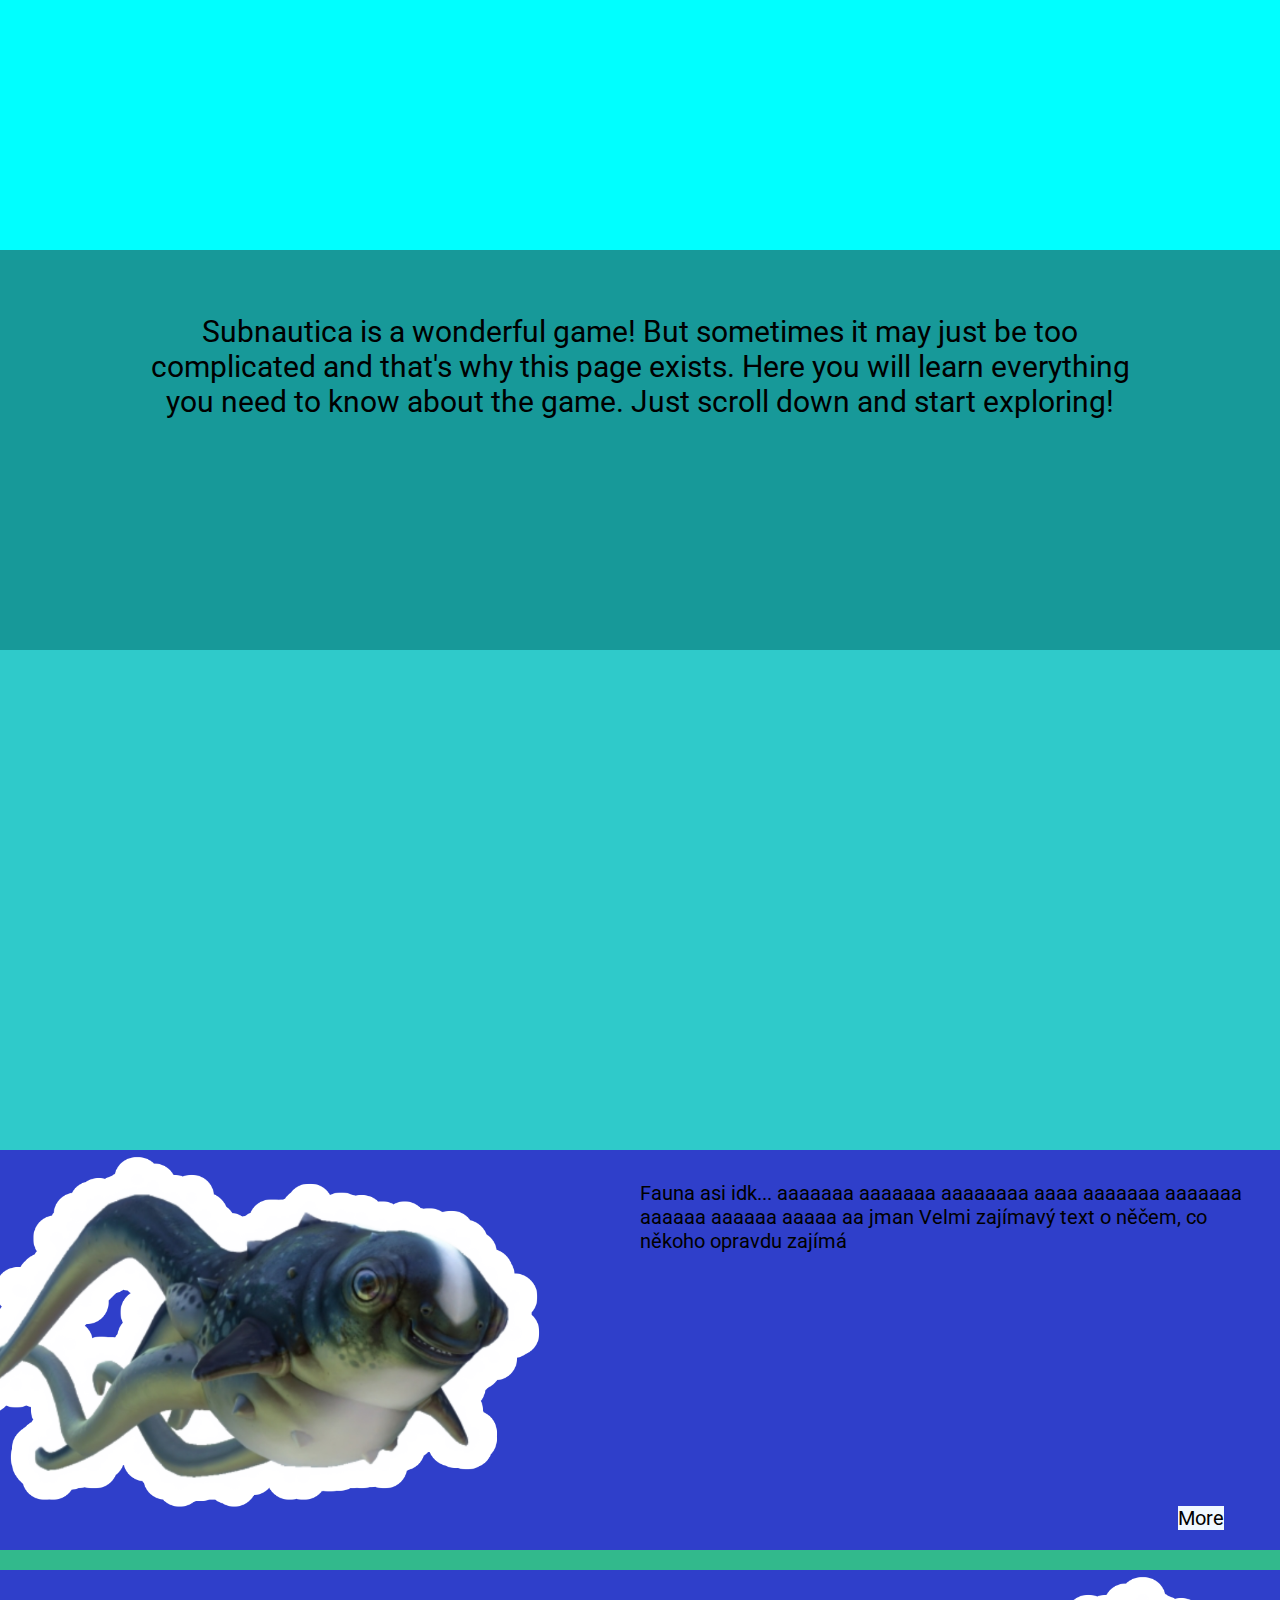
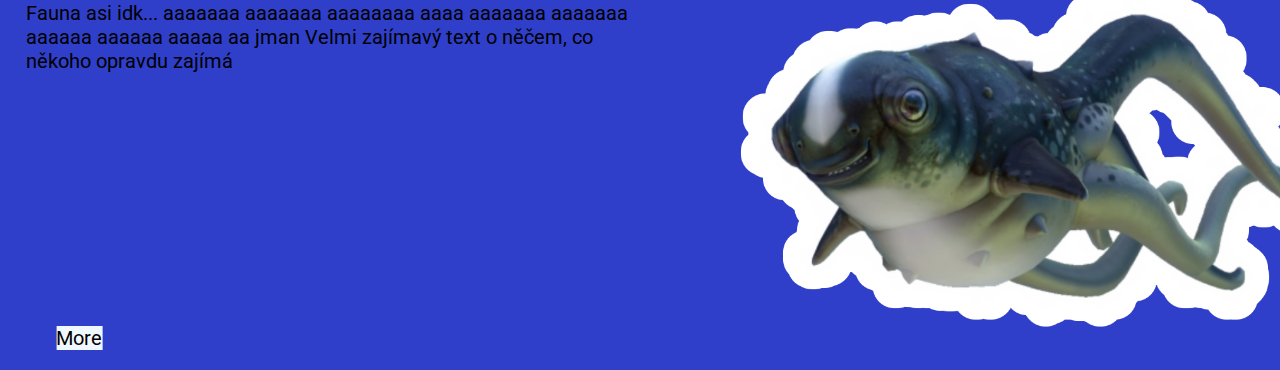
==== index.html @ 974065c9 "Added project files" ====
<!DOCTYPE html>
<html lang="en">

<head>
    <meta charset="UTF-8">
    <meta http-equiv="X-UA-Compatible" content="IE=edge">
    <meta name="viewport" content="width=device-width, initial-scale=1.0">

    <link rel="stylesheet" href="StyleMainPage.css">

    <link rel="preconnect" href="https://fonts.googleapis.com">
    <link rel="preconnect" href="https://fonts.gstatic.com" crossorigin>
    <link href="https://fonts.googleapis.com/css2?family=Roboto:ital,wght@0,400;0,700;1,400&display=swap"
        rel="stylesheet">

    <title>Main page</title>
</head>

<body>
    <div class="topImg"></div>
    <div class="mainText">
        <p>Subnautica is a wonderful game!
            But sometimes it may just be too complicated and that's why this page exists.
            Here you will learn everything you need to know about the game.
            Just scroll down and start exploring!</p>
    </div>
    <div class="bubbleTransition"></div>
    <div class="part">
        <div class="part_left">
            <img class="mirrorX" src="Subnautica Cuddlefish complete.png" alt="cuddlefish">
        </div>
        <div class="part_right">
            <p>Fauna asi idk... aaaaaaa aaaaaaa aaaaaaaa aaaa aaaaaaa aaaaaaa aaaaaa aaaaaa aaaaa aa jman
                Velmi zajímavý text o něčem, co někoho opravdu zajímá
            </p>
            <a href="Fauna.html">More</a>
        </div>
    </div>
    <div class="divider"></div>
    <div class="part mirrorX">
        <div class="part_left">
            <img class="mirrorX" src="Subnautica Cuddlefish complete.png" alt="cuddlefish">
        </div>
        <div class="part_right mirrorX">
            <p>Fauna asi idk... aaaaaaa aaaaaaa aaaaaaaa aaaa aaaaaaa aaaaaaa aaaaaa aaaaaa aaaaa aa jman
                Velmi zajímavý text o něčem, co někoho opravdu zajímá
            </p>
            <a class="mirroredPartButton"
                href="https://www.figma.com/file/M4hPvoYmBxfVzBdW6Xi5X7/Subnautica---Homepage?node-id=0%3A1">More</a>
        </div>
    </div>
</body>

</html>
---- StyleMainPage.css ----
*{
    font-family: 'Roboto', sans-serif;
}
p{
    margin: 0%;
    padding: 0%;
}
body{
    margin: 0px;
    padding: 0px;
}
.topImg{
    width: 100%;
    height: 250px;
    background-color: aqua;
}
.mainText{
    display: flex;
    width: 100%;
    height: 400px;

    justify-content: center;

    background-color: rgb(23, 153, 153);

    text-align: center;
}
.mainText > p{
    width: 80%;

    text-align: center;

    padding-top: 5%;

    font-size: 30px;
}
.bubbleTransition{
    width: 100%;
    height: 500px;
    background-color: rgb(47, 202, 202);
}

.part {
    display: flex;

    width: 100%;
    height: 400px;
    background-color: rgb(47, 63, 202);
}
.part > .part_left {
    width: 50%;
    height: 100%;
}
.part > .part_right {
    position: relative;
    width: 48%;
    height: 100%;
}
.part > .part_left > img {
    height: 90%;
    width: auto;

    margin-top: 1%;
    margin-left: -10%;
    overflow-x: hidden;
}
.part > .part_right > p {
    width: 100%;

    margin-top: 5%;

    font-size: 20px;
}
.part > .part_right > a {
    -webkit-appearance: button;
    -moz-appearance: button;
    appearance: button;

    text-decoration: none;
    color: initial;

    position: absolute;

    right: 5%;
    bottom: 5%;

    font-size: 20px;
    background-color: aliceblue;
    width: fit-content;
}
.part > .part_right > .mirroredPartButton {
    left: 5%;
    bottom: 5%;
}
.divider {
    width: 100%;
    height: 20px;
    background-color: rgb(50, 185, 140);
}
.mirrorX {
    transform: scaleX(-1);
}
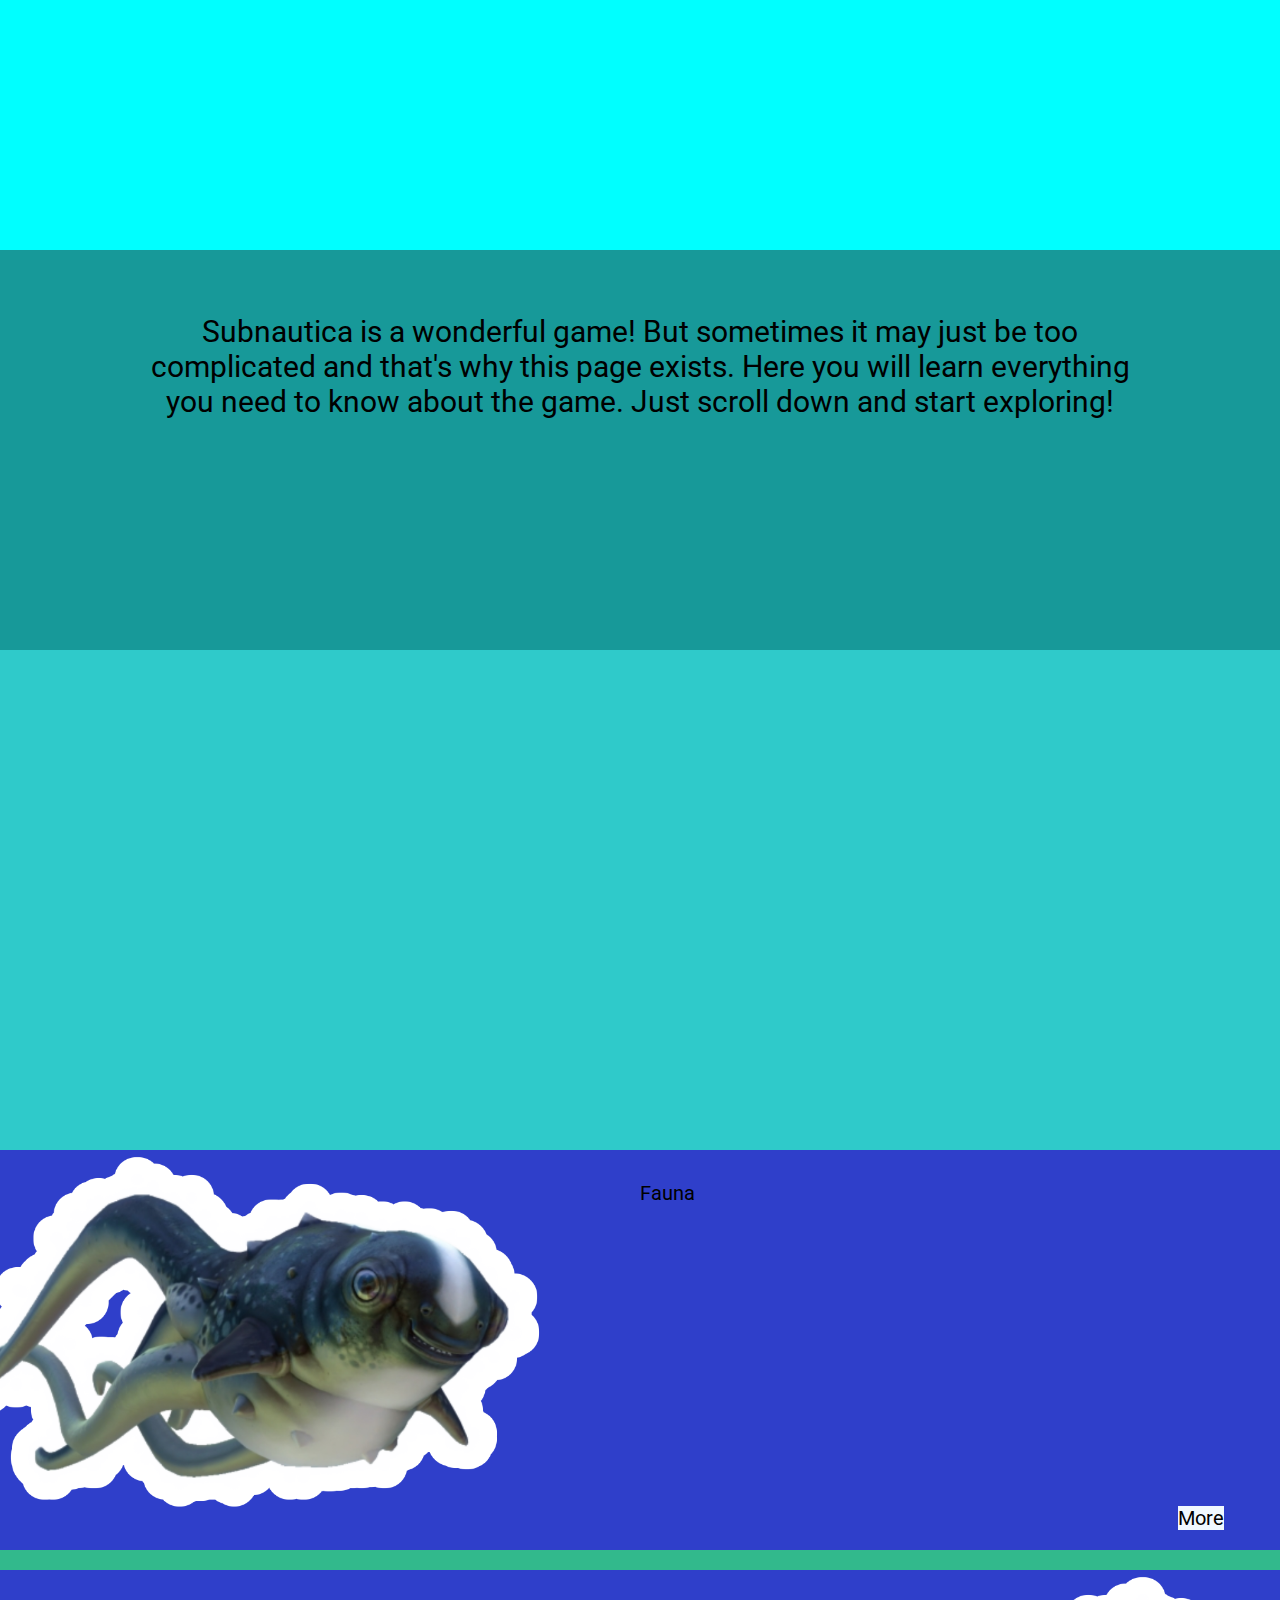
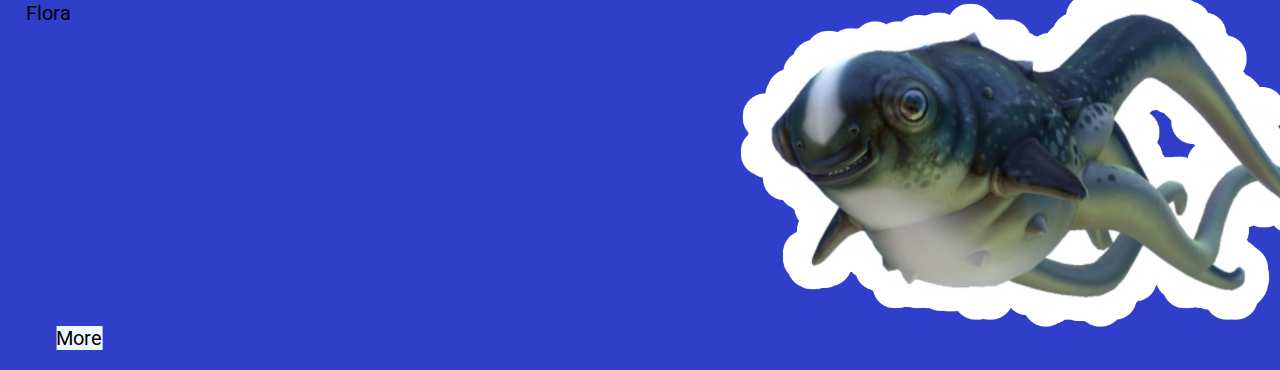
==== commit 790e1185: "Fauna and Flora added" ====
--- a/index.html
+++ b/index.html
@@ -27,11 +27,10 @@
     <div class="bubbleTransition"></div>
     <div class="part">
         <div class="part_left">
-            <img class="mirrorX" src="Subnautica Cuddlefish complete.png" alt="cuddlefish">
+            <img class="mirrorX" src="images/Subnautica Cuddlefish complete.png" alt="cuddlefish">
         </div>
         <div class="part_right">
-            <p>Fauna asi idk... aaaaaaa aaaaaaa aaaaaaaa aaaa aaaaaaa aaaaaaa aaaaaa aaaaaa aaaaa aa jman
-                Velmi zajímavý text o něčem, co někoho opravdu zajímá
+            <p>Fauna
             </p>
             <a href="Fauna.html">More</a>
         </div>
@@ -39,14 +38,13 @@
     <div class="divider"></div>
     <div class="part mirrorX">
         <div class="part_left">
-            <img class="mirrorX" src="Subnautica Cuddlefish complete.png" alt="cuddlefish">
+            <img class="mirrorX" src="images/Subnautica Cuddlefish complete.png" alt="cuddlefish">
         </div>
         <div class="part_right mirrorX">
-            <p>Fauna asi idk... aaaaaaa aaaaaaa aaaaaaaa aaaa aaaaaaa aaaaaaa aaaaaa aaaaaa aaaaa aa jman
-                Velmi zajímavý text o něčem, co někoho opravdu zajímá
+            <p>Flora
             </p>
             <a class="mirroredPartButton"
-                href="https://www.figma.com/file/M4hPvoYmBxfVzBdW6Xi5X7/Subnautica---Homepage?node-id=0%3A1">More</a>
+                href="Flora.html">More</a>
         </div>
     </div>
 </body>
--- a/StyleMainPage.css
+++ b/StyleMainPage.css
@@ -50,6 +50,7 @@
 .part > .part_left {
     width: 50%;
     height: 100%;
+    overflow: hidden;
 }
 .part > .part_right {
     position: relative;
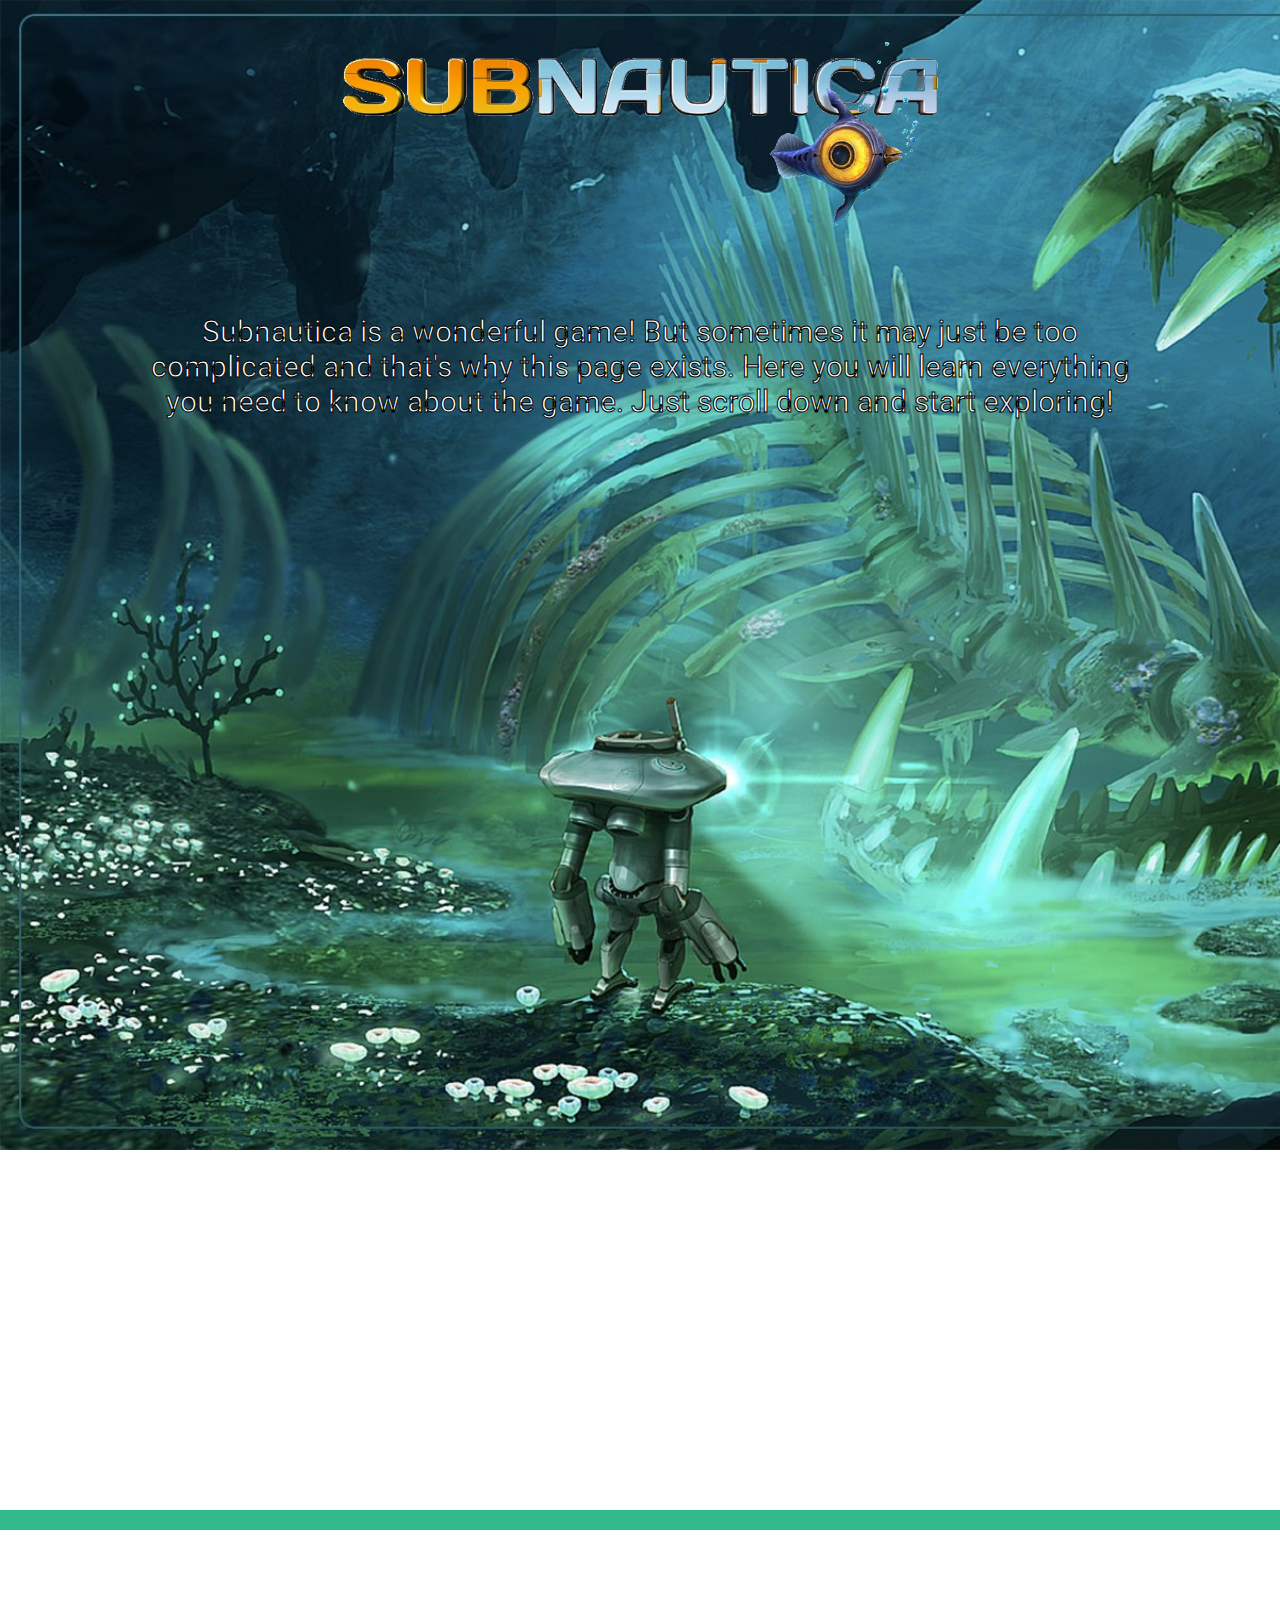
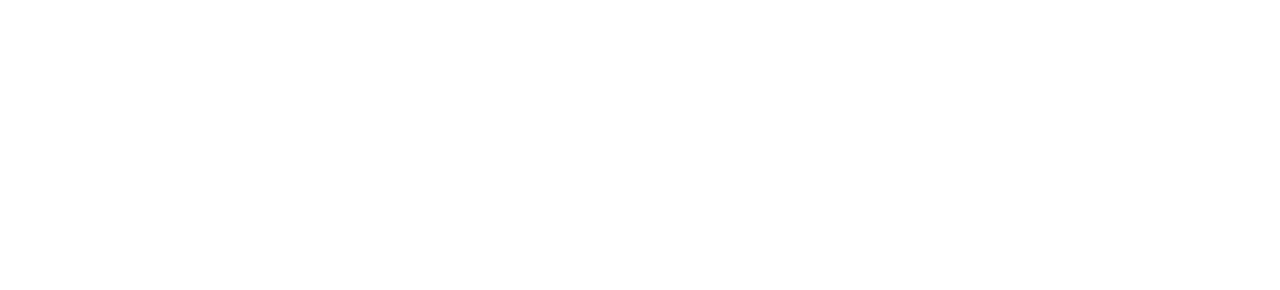
==== commit 76fa8b7c: "Updated directories and design" ====
--- a/index.html
+++ b/index.html
@@ -6,7 +6,7 @@
     <meta http-equiv="X-UA-Compatible" content="IE=edge">
     <meta name="viewport" content="width=device-width, initial-scale=1.0">
 
-    <link rel="stylesheet" href="StyleMainPage.css">
+    <link rel="stylesheet" href="Styles/StyleMainPage.css">
 
     <link rel="preconnect" href="https://fonts.googleapis.com">
     <link rel="preconnect" href="https://fonts.gstatic.com" crossorigin>
@@ -17,17 +17,21 @@
 </head>
 
 <body>
-    <div class="topImg"></div>
+    
     <div class="mainText">
+        <div class="topImg">
+            <img src="images/logo.png" alt="Subnautica logo">
+        </div>
+
         <p>Subnautica is a wonderful game!
             But sometimes it may just be too complicated and that's why this page exists.
             Here you will learn everything you need to know about the game.
             Just scroll down and start exploring!</p>
     </div>
-    <div class="bubbleTransition"></div>
+    <div id="bubbles"></div>
     <div class="part">
         <div class="part_left">
-            <img class="mirrorX" src="images/Subnautica Cuddlefish complete.png" alt="cuddlefish">
+            <img class="mirrorX" src="images/zralek.jpg" alt="cuddlefish">
         </div>
         <div class="part_right">
             <p>Fauna
@@ -38,7 +42,7 @@
     <div class="divider"></div>
     <div class="part mirrorX">
         <div class="part_left">
-            <img class="mirrorX" src="images/Subnautica Cuddlefish complete.png" alt="cuddlefish">
+            <img class="mirrorX" src="images/landscape.jpeg" alt="zralek">
         </div>
         <div class="part_right mirrorX">
             <p>Flora
@@ -47,6 +51,8 @@
                 href="Flora.html">More</a>
         </div>
     </div>
+
+    <script src="Scripts/mainPage.js"></script>
 </body>
 
 </html>--- a/Styles/StyleMainPage.css
+++ b/Styles/StyleMainPage.css
@@ -0,0 +1,178 @@
+*{
+    font-family: 'Roboto', sans-serif;
+    color: white;
+}
+p{
+    margin: 0%;
+    padding: 0%;
+}
+body{
+    margin: 0px;
+    padding: 0px;
+}
+.topImg{
+    display: flex;
+    justify-content: center;
+    align-items: center;
+    
+    width: 100%;
+    height: 250px;
+}
+.topImg img{
+    width: 50%;
+}
+.mainText{
+    display: flex;
+    flex-direction: column;
+    width: 100%;
+    height: 1150px;
+
+    align-items: center;
+
+    background-image: url("../images/background.jpg");
+    background-size: cover;
+    -webkit-text-stroke: 1px black;
+
+    text-align: center;
+}
+.mainText > p{
+    width: 80%;
+
+    text-align: center;
+
+    padding-top: 5%;
+
+    font-size: 30px;
+}
+/*#bubbles{
+    width: 100%;
+    height: 500px;
+    opacity: 0%;
+}*/
+
+.part {
+    display: flex;
+
+    width: 100%;
+    height: 360px;
+    background-image: url("../images/pda.webp");
+    background-size: cover;
+
+    opacity: 0%;
+}
+.part > .part_left {
+    display: flex;
+    justify-content: center;
+    align-items: center;
+
+    width: 50%;
+    height: 100%;
+    overflow: hidden;
+}
+.part > .part_right {
+    position: relative;
+    width: 48%;
+    height: 100%;
+}
+.part > .part_left > img {
+    width: 90%;
+    height: auto;
+}
+.part > .part_right > p {
+    width: 100%;
+
+    margin-top: 5%;
+
+    font-size: 20px;
+}
+.part > .part_right > a {
+    -webkit-appearance: button;
+    -moz-appearance: button;
+    appearance: button;
+
+    text-decoration: none;
+    color: initial;
+
+    position: absolute;
+
+    right: 5%;
+    bottom: 5%;
+
+    font-size: 20px;
+    background-color: aliceblue;
+    width: fit-content;
+}
+.part > .part_right > .mirroredPartButton {
+    left: 5%;
+    bottom: 5%;
+}
+.divider {
+    width: 100%;
+    height: 20px;
+    background-color: rgb(50, 185, 140);
+}
+.mirrorX {
+    transform: scaleX(-1);
+}
+
+@media (max-width: 700px){
+    .part{
+        flex-direction: column;
+        align-items: center;
+    }
+    .part > .part_left {
+        width: 100%;
+        height: 85%;
+        margin-top: 1%;
+    }
+    .part > .part_right {
+        width: 95%;
+    }
+    .part > .part_right .description {
+        width: 100%;
+    
+        margin-top: 2%;
+        margin-left: 1%;
+    
+        font-size: 17px;
+    }
+    .part > .part_left > img {
+        width: auto;
+        height: 100%;
+    }
+
+
+    .topImg{
+        display: flex;
+        justify-content: center;
+        align-items: center;
+        
+        width: 100%;
+        height: 200px;
+    }
+    .topImg img{
+        width: 80%;
+    }
+    .mainText{
+        display: flex;
+        flex-direction: column;
+        width: 100%;
+        height: 800px;
+    
+        align-items: center;
+    
+        background-image: url("../images/background.jpg");
+        background-size: cover;
+        -webkit-text-stroke: 1px black;
+    
+        text-align: center;
+    }
+}
+
+@keyframes reveal
+{
+    0% {opacity: 0%;}
+    100% {opacity: 100%;}
+}
+
+/*Zdroje: https://css-tricks.com/adding-stroke-to-web-text/*/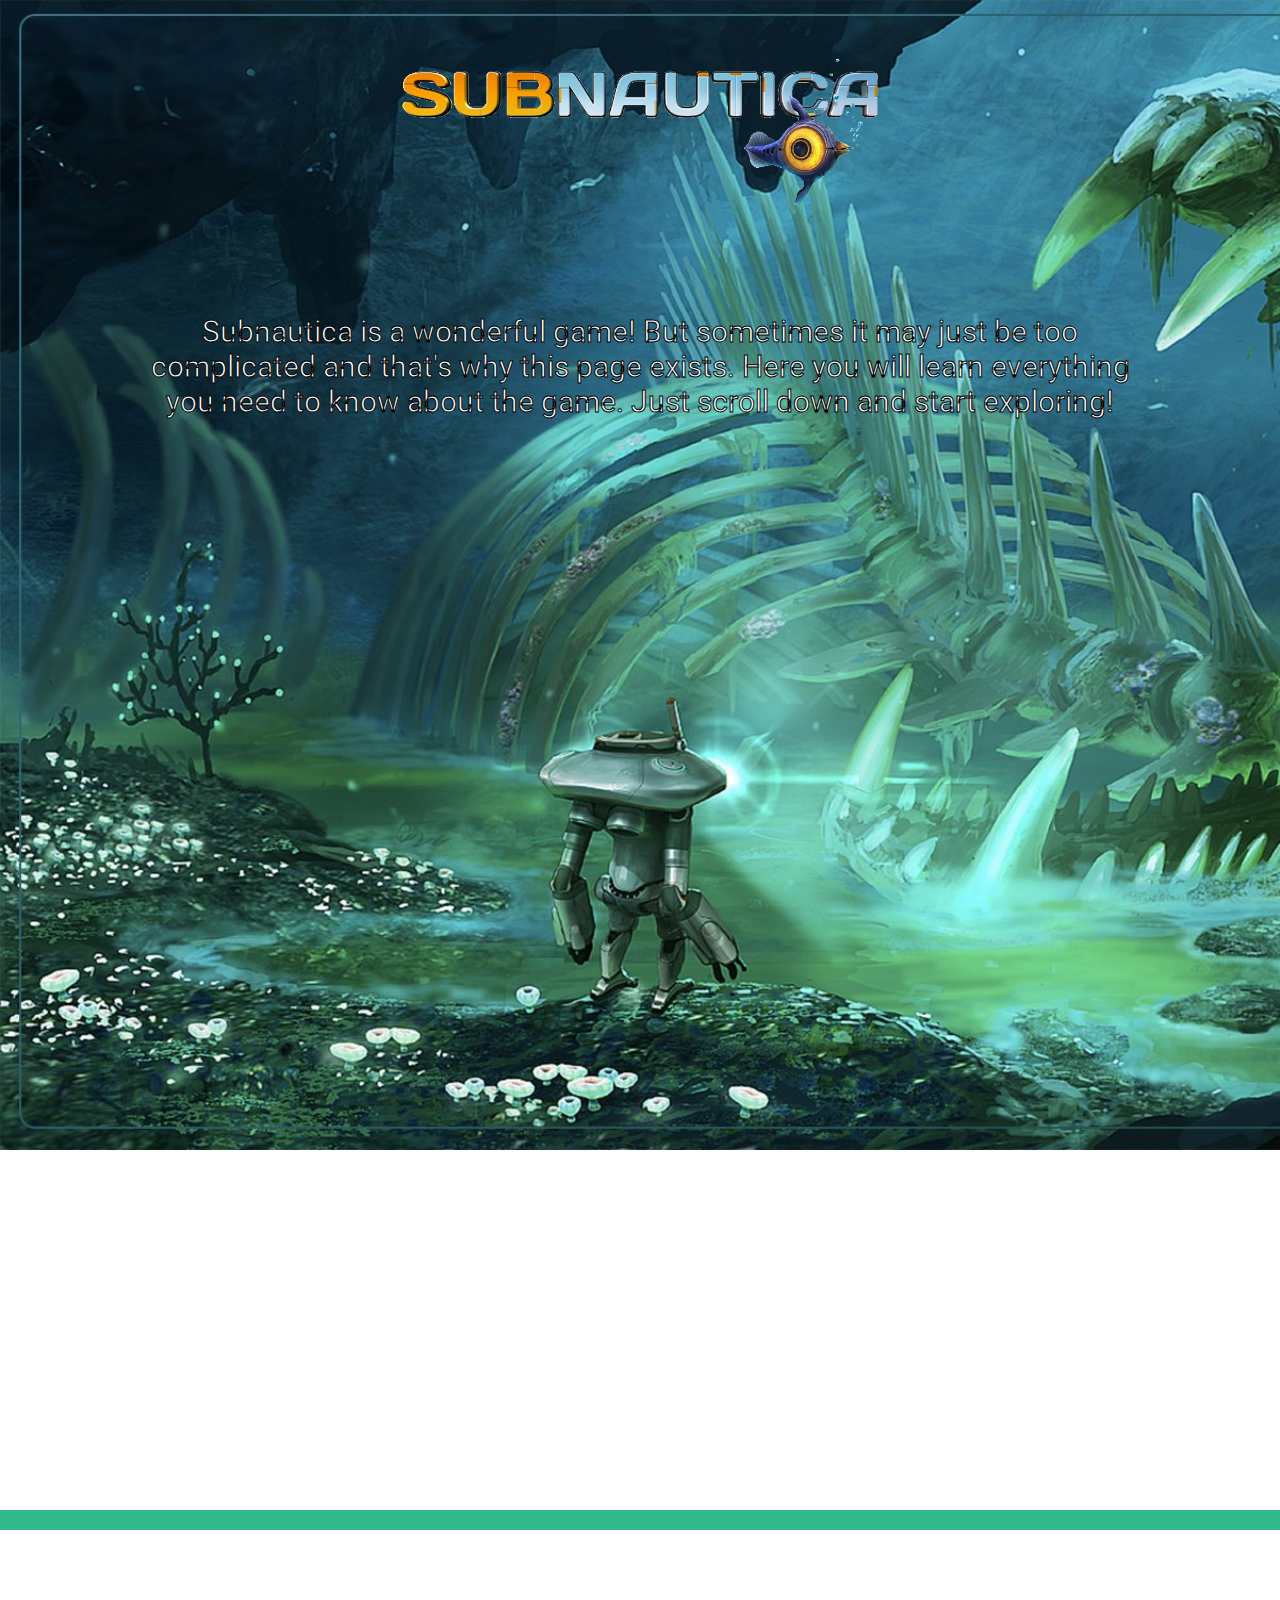
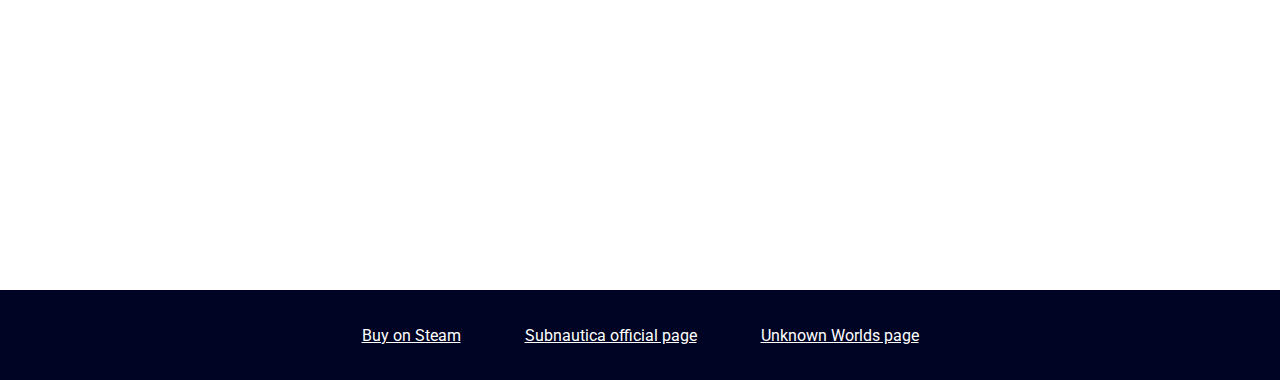
==== commit 680f1469: "Add files via upload" ====
--- a/index.html
+++ b/index.html
@@ -51,6 +51,12 @@
                 href="Flora.html">More</a>
         </div>
     </div>
+    
+    <div class="footer">
+        <a id="steam" href="https://store.steampowered.com/app/264710/Subnautica/">Buy on Steam</a>
+        <a id="page" href="https://unknownworlds.com/subnautica/">Subnautica official page</a>
+        <a id="page" href="https://unknownworlds.com/">Unknown Worlds page</a>
+    </div>
 
     <script src="Scripts/mainPage.js"></script>
 </body>
--- a/Styles/StyleMainPage.css
+++ b/Styles/StyleMainPage.css
@@ -15,8 +15,10 @@
     justify-content: center;
     align-items: center;
     
-    width: 100%;
+    width: 80%;
     height: 250px;
+
+    animation: logo_anim 5s infinite linear;
 }
 .topImg img{
     width: 50%;
@@ -113,6 +115,17 @@
 }
 .mirrorX {
     transform: scaleX(-1);
+}
+.footer {
+    display: flex;
+    gap: 5%;
+    justify-content: center;
+    align-items: center;
+
+    width: 100%;
+    height: 90px;
+
+    background-color: rgb(0, 4, 36);
 }
 
 @media (max-width: 700px){
@@ -147,25 +160,18 @@
         justify-content: center;
         align-items: center;
         
-        width: 100%;
+        width: 80%;
         height: 200px;
     }
     .topImg img{
-        width: 80%;
+        width: 90%;
     }
     .mainText{
-        display: flex;
-        flex-direction: column;
         width: 100%;
         height: 800px;
-    
-        align-items: center;
-    
-        background-image: url("../images/background.jpg");
-        background-size: cover;
-        -webkit-text-stroke: 1px black;
-    
-        text-align: center;
+    }
+    .footer{
+        font-size: 0.9em;
     }
 }
 
@@ -175,4 +181,27 @@
     100% {opacity: 100%;}
 }
 
-/*Zdroje: https://css-tricks.com/adding-stroke-to-web-text/*/+@keyframes logo_anim
+{
+    0% {
+        transform: rotate(0deg) scale(100%);
+    }
+
+    25% {
+        transform: rotate(3deg) scale(105%);
+    }
+
+    50% {
+        transform: rotate(0deg) scale(110%);
+    }
+
+    75% {
+        transform: rotate(-3deg) scale(105%);
+    }
+
+    100% {
+        transform: rotate(0deg) scale(100%);
+    }
+}
+
+/*Sources: https://css-tricks.com/adding-stroke-to-web-text/*/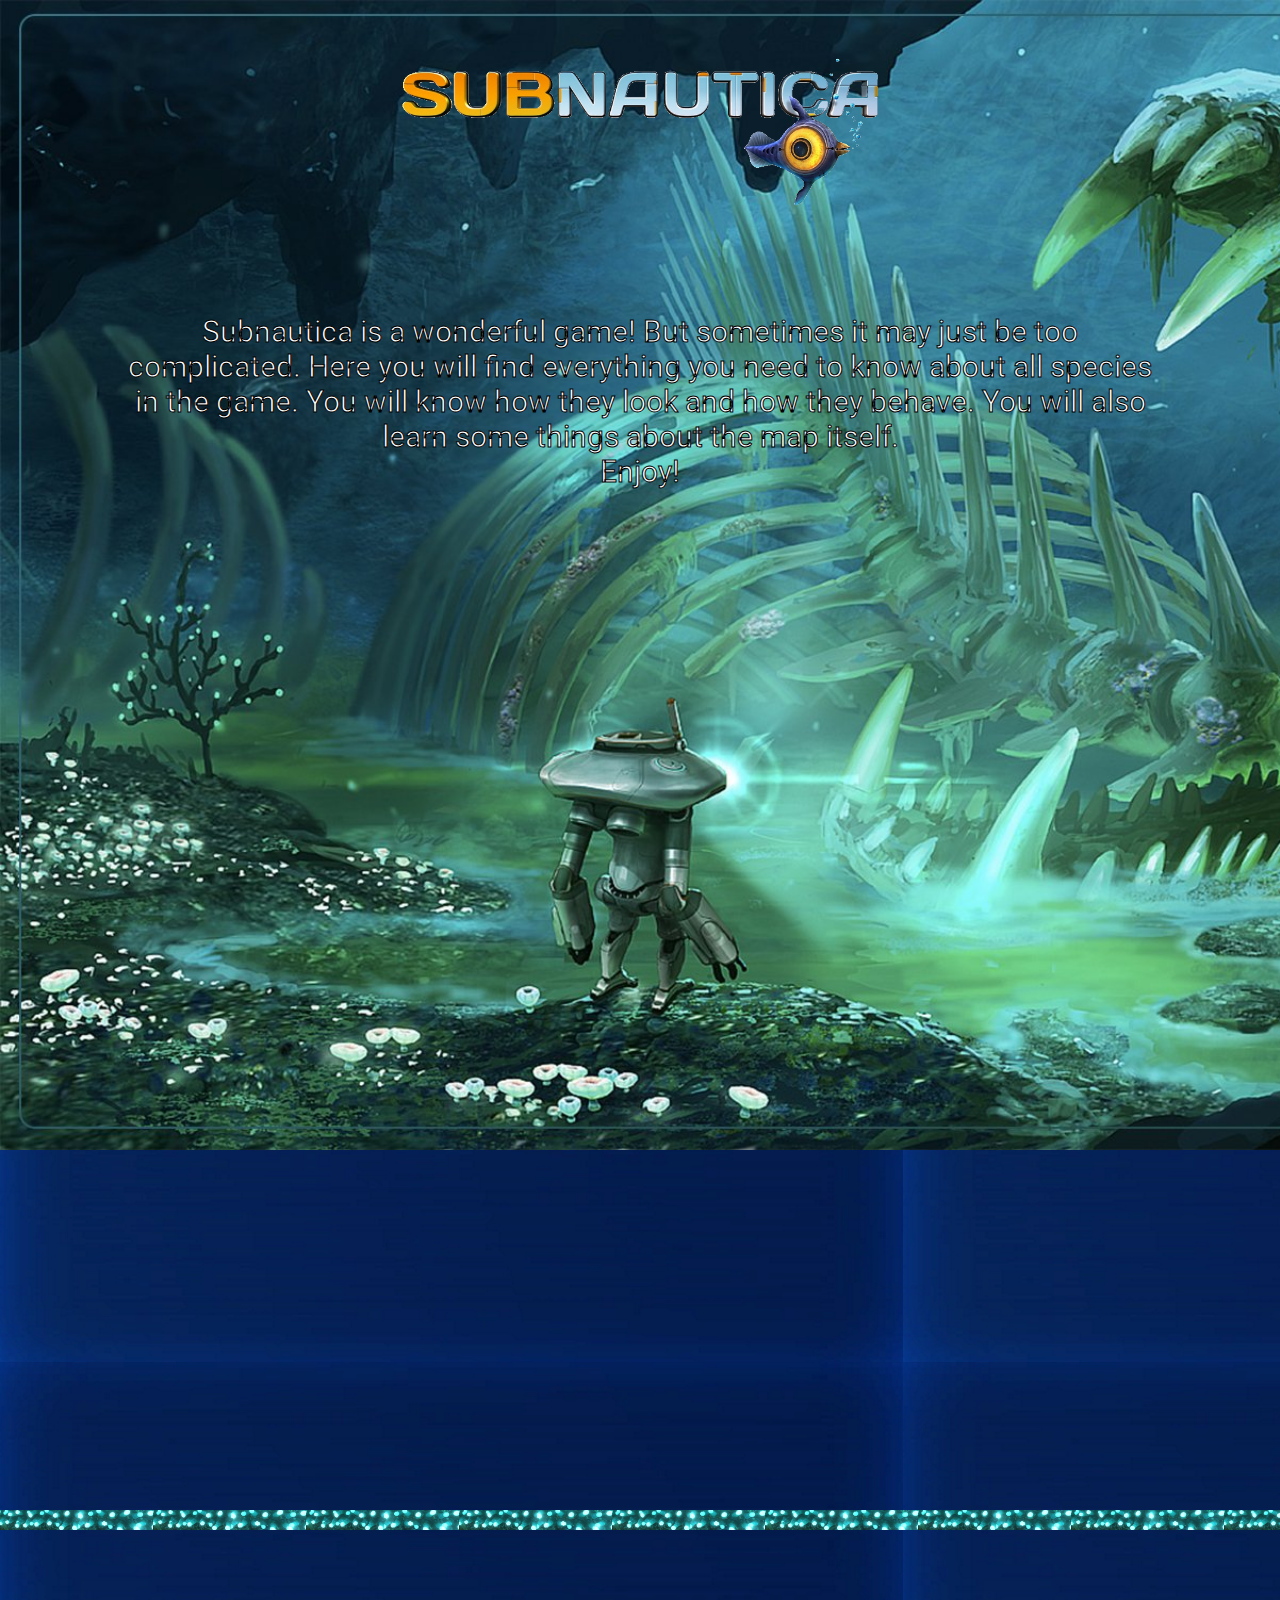
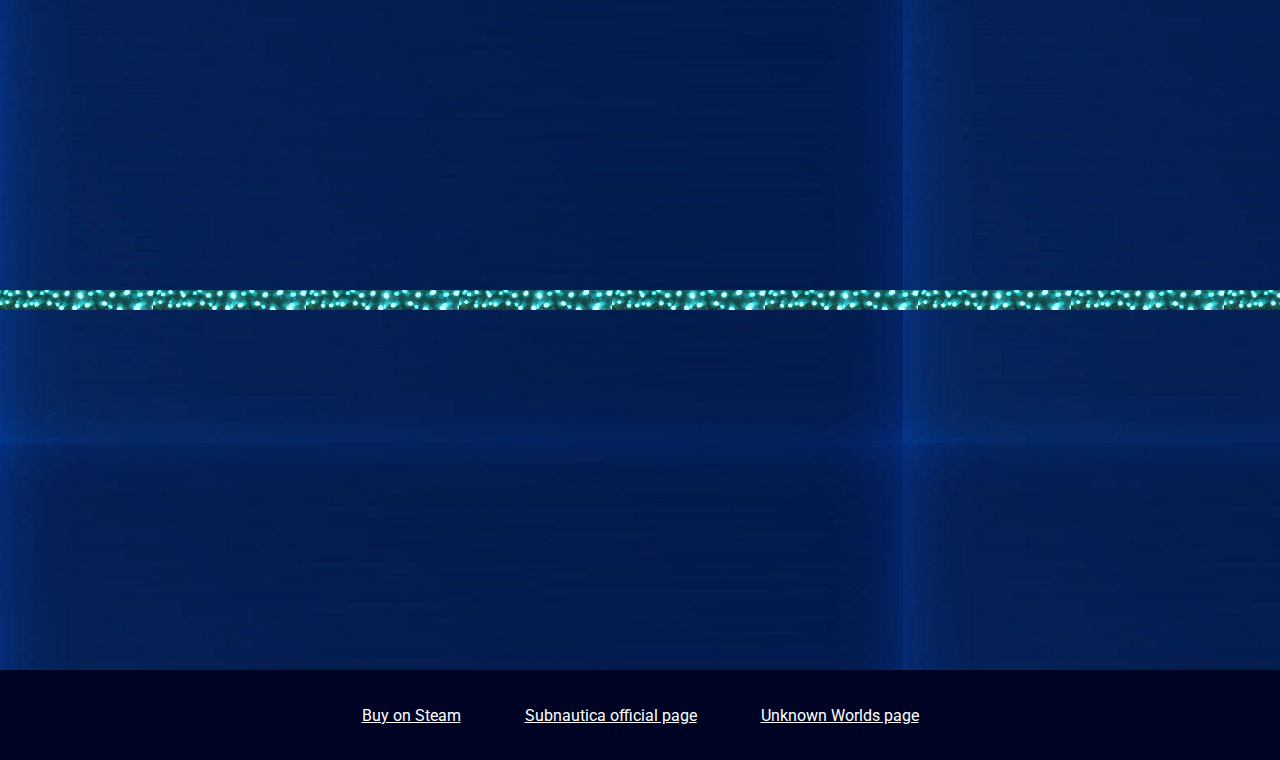
==== commit 4e12fced: "Add files via upload" ====
--- a/index.html
+++ b/index.html
@@ -24,14 +24,18 @@
         </div>
 
         <p>Subnautica is a wonderful game!
-            But sometimes it may just be too complicated and that's why this page exists.
-            Here you will learn everything you need to know about the game.
-            Just scroll down and start exploring!</p>
+            But sometimes it may just be too complicated.
+            Here you will find everything you need to know about all species in the game.
+            You will know how they look and how they behave.
+            You will also learn some things about the map itself.
+            <br>
+            Enjoy!
+        </p>
     </div>
     <div id="bubbles"></div>
     <div class="part">
         <div class="part_left">
-            <img class="mirrorX" src="images/zralek.jpg" alt="cuddlefish">
+            <img class="mirrorX" src="images/faunaImage.jpg" alt="fauna image">
         </div>
         <div class="part_right">
             <p>Fauna
@@ -42,13 +46,24 @@
     <div class="divider"></div>
     <div class="part mirrorX">
         <div class="part_left">
-            <img class="mirrorX" src="images/landscape.jpeg" alt="zralek">
+            <img class="mirrorX" src="images/landscape.jpeg" alt="landscape image">
         </div>
         <div class="part_right mirrorX">
             <p>Flora
             </p>
             <a class="mirroredPartButton"
                 href="Flora.html">More</a>
+        </div>
+    </div>
+    <div class="divider"></div>
+    <div class="part">
+        <div class="part_left">
+            <img src="images/map.webp" alt="map image">
+        </div>
+        <div class="part_right">
+            <p>Map
+            </p>
+            <a href="Map.html">More</a>
         </div>
     </div>
     
--- a/Styles/StyleMainPage.css
+++ b/Styles/StyleMainPage.css
@@ -9,6 +9,7 @@
 body{
     margin: 0px;
     padding: 0px;
+    background-image: url("../images/pda.webp");
 }
 .topImg{
     display: flex;
@@ -111,7 +112,8 @@
 .divider {
     width: 100%;
     height: 20px;
-    background-color: rgb(50, 185, 140);
+    background-image: url("../images/divider.png");
+    background-size: contain;
 }
 .mirrorX {
     transform: scaleX(-1);
